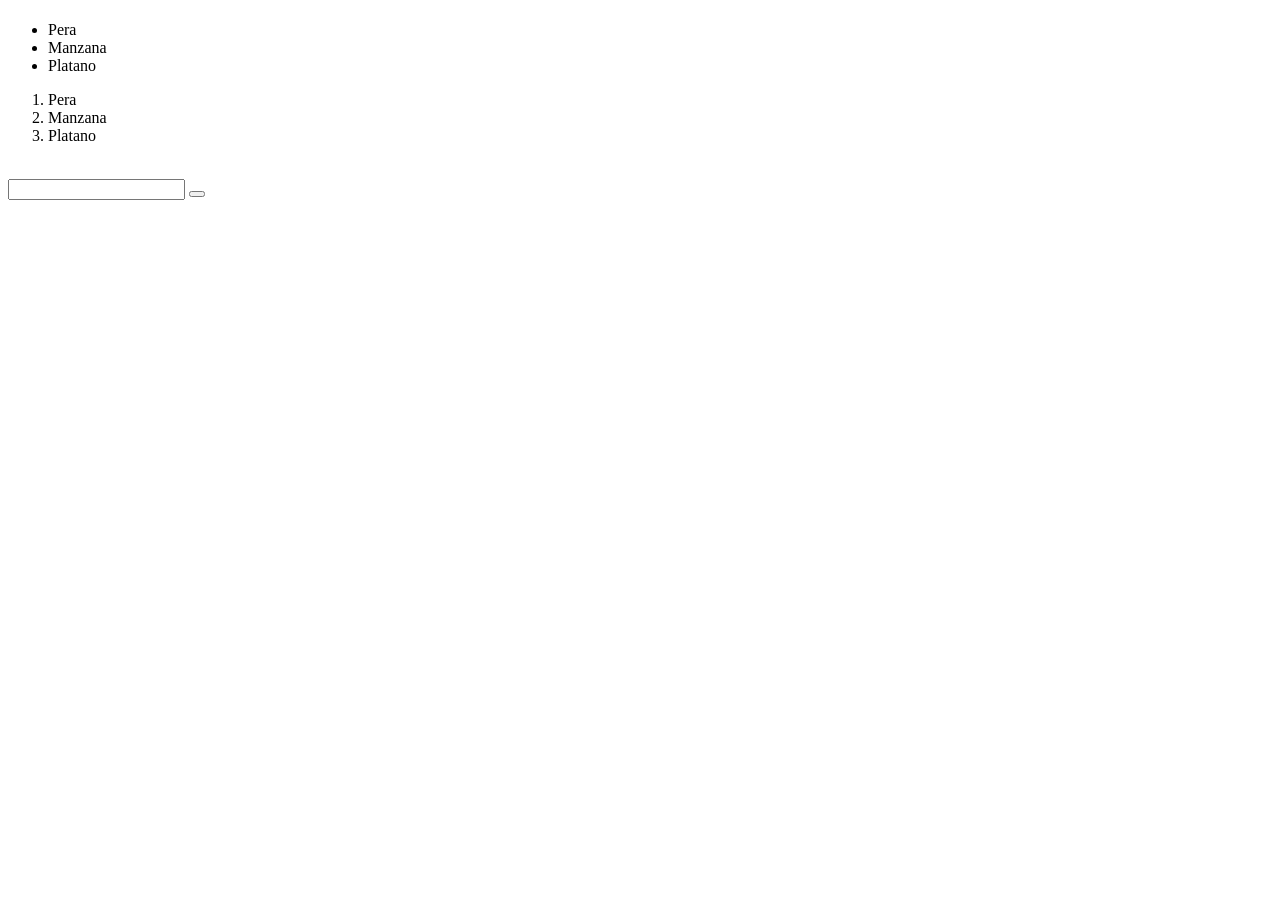
==== index.html @ 9698b6e4 "Add files via upload" ====
<!DOCTYPE html> <!-- Indica que tipo de documento estamos usando-->
<html lang="en"> <!--Contenedor de toda la página | lang = lenguaje de la página-->
<head> <!--Información interna de tu web-->
    <meta charset="UTF-8"> <!-- meta = metadato | charset puedes escoger el tipo de escritura (UTF-8 muestra la ñ y simbolos)-->
    <meta name="viewport" content="width=device-width, initial-scale=1.0"> <!-- Adapta tu web a celulares (responsive)-->
    <meta name="description" content="Los mejores especialistas a tu alcance,  agenta tu cita presencial o virtual">
    <meta rel="stylesheet" href="estilos.css"> <!--Conectar el HTML con el contenido | rel = relation | href = la ruta donde está el archivo-->
    <title>CLinica Iberoamericana | Atención profesional</title> <!-- Permite agregar un titulo que aparece en la pestaña del navegador-->
</head>
<body>
    <!-- Etiquetas semánticas-->
    <header></header> <!-- Ubicar el encabezado a tu web | logos - menús - navbar-->
    <nav></nav> <!-- Menú de navegación -->
    <main></main> <!-- Almacena el contenido principal de la pagina -->
    <section></section> <!-- Divide el contenido en bloques -->
    <div></div> <!--contenedor versatil dependiendo de los estilos configurados -->
    <footer></footer> <!-- Parte  final de la pagina-->

    <!-- Etiquetas para texto y contenido -->
     <h1></h1> <!-- Titulos -->
     <p></p> <!-- Parrafos -->
     <strong></strong> <!-- Tecto en negritas -->
     <em></em> <!-- Texto con énfasis -->

     <!-- Orden y listas-->
    <ul> <!-- Lista sin orden -->
        <li>Pera</li> <!-- Elemento de la lista -->
        <li> Manzana</li> 
        <li> Platano</li>
    </ul>
    <ol> <!-- Lista ordenada-->   
        <li>Pera</li> 
        <li> Manzana</li> 
        <li> Platano</li>
    </ol>

    <!-- imagenes y enlaces -->
     <img> <!-- Importar imagenes -->
     <a></a> <!-- Crear enlaces-->

    <!-- Formularios-->
    <form> <!-- Agrupar campos de entrada -->
        <label></label> <!-- tecto de acompañamiento al input -->
        <input> <!-- campo donde el usuario ingresa datos -->
        <button></button> <!-- boton de acción -->
</body>
</html>
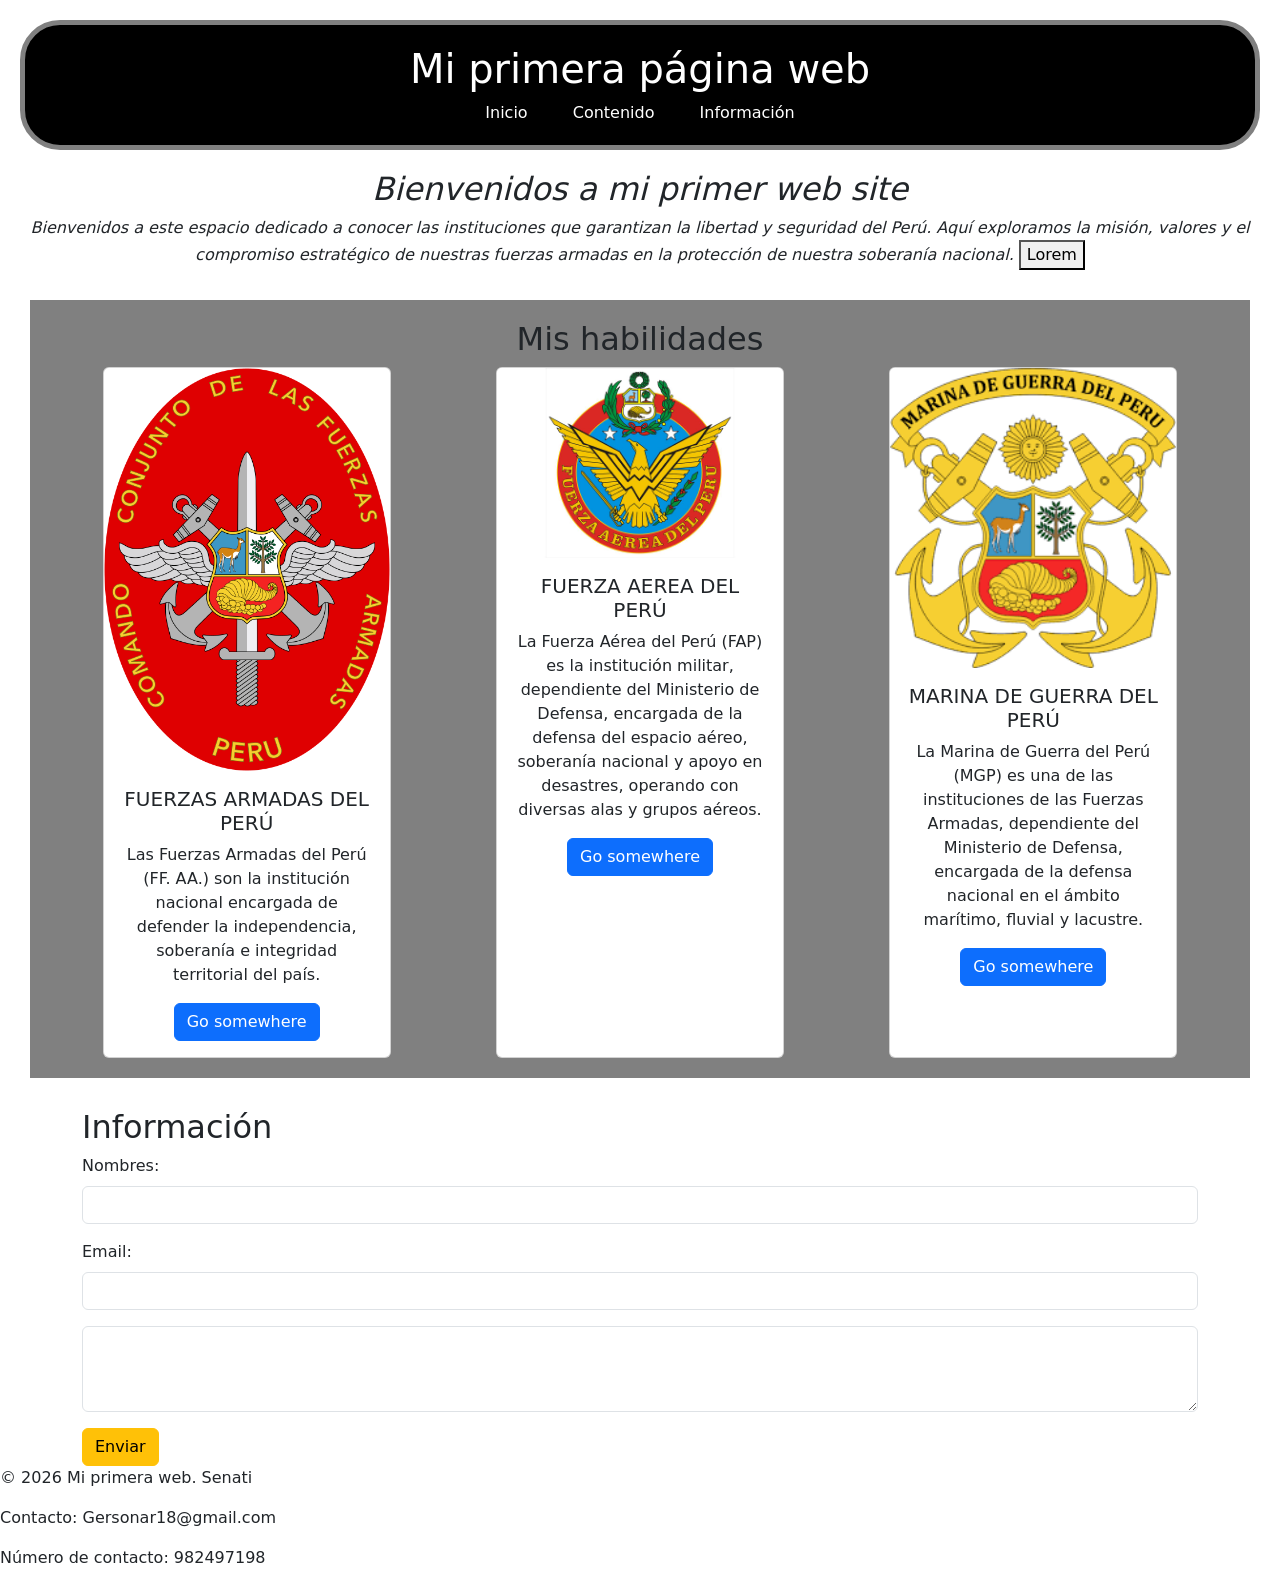
==== commit 2206ed86: "Update index.html" ====
--- a/index.html
+++ b/index.html
@@ -1,47 +1,90 @@
-<!DOCTYPE html> <!-- Indica que tipo de documento estamos usando-->
-<html lang="en"> <!--Contenedor de toda la página | lang = lenguaje de la página-->
-<head> <!--Información interna de tu web-->
-    <meta charset="UTF-8"> <!-- meta = metadato | charset puedes escoger el tipo de escritura (UTF-8 muestra la ñ y simbolos)-->
-    <meta name="viewport" content="width=device-width, initial-scale=1.0"> <!-- Adapta tu web a celulares (responsive)-->
-    <meta name="description" content="Los mejores especialistas a tu alcance,  agenta tu cita presencial o virtual">
-    <meta rel="stylesheet" href="estilos.css"> <!--Conectar el HTML con el contenido | rel = relation | href = la ruta donde está el archivo-->
-    <title>CLinica Iberoamericana | Atención profesional</title> <!-- Permite agregar un titulo que aparece en la pestaña del navegador-->
+<!DOCTYPE html>
+<html lang="en">
+
+<head>
+    <meta charset="UTF-8">
+    <meta name="viewport" content="width=device-width, initial-scale=1.0">
+    <link rel="stylesheet" href="css/estilos.css">
+    <link href="https://cdn.jsdelivr.net/npm/bootstrap@5.3.8/dist/css/bootstrap.min.css" rel="stylesheet" integrity="sha384-sRIl4kxILFvY47J16cr9ZwB07vP4J8+LH7qKQnuqkuIAvNWLzeN8tE5YBujZqJLB" crossorigin="anonymous">
+    <title>Mi web</title>
 </head>
+
 <body>
-    <!-- Etiquetas semánticas-->
-    <header></header> <!-- Ubicar el encabezado a tu web | logos - menús - navbar-->
-    <nav></nav> <!-- Menú de navegación -->
-    <main></main> <!-- Almacena el contenido principal de la pagina -->
-    <section></section> <!-- Divide el contenido en bloques -->
-    <div></div> <!--contenedor versatil dependiendo de los estilos configurados -->
-    <footer></footer> <!-- Parte  final de la pagina-->
+    <header>
+        <h1>Mi primera página web</h1>
+        <nav>
+            <a href="#inicio">Inicio</a>
+            <a href="#Contenido">Contenido</a>
+            <a href="#informacion">Información</a>
+        </nav>
+    </header>
+    <main>
+        <!-- Innicio -->
+        <section class="inicio">
+            <h2>Bienvenidos a mi primer web site</h2>
+            <p>Bienvenidos a este espacio dedicado a conocer las instituciones que garantizan la libertad y seguridad del Perú. Aquí exploramos la misión, valores y el compromiso estratégico de nuestras fuerzas armadas en la protección de nuestra soberanía nacional.
+            <button>Lorem</button>
+        </section>
 
-    <!-- Etiquetas para texto y contenido -->
-     <h1></h1> <!-- Titulos -->
-     <p></p> <!-- Parrafos -->
-     <strong></strong> <!-- Tecto en negritas -->
-     <em></em> <!-- Texto con énfasis -->
-
-     <!-- Orden y listas-->
-    <ul> <!-- Lista sin orden -->
-        <li>Pera</li> <!-- Elemento de la lista -->
-        <li> Manzana</li> 
-        <li> Platano</li>
-    </ul>
-    <ol> <!-- Lista ordenada-->   
-        <li>Pera</li> 
-        <li> Manzana</li> 
-        <li> Platano</li>
-    </ol>
-
-    <!-- imagenes y enlaces -->
-     <img> <!-- Importar imagenes -->
-     <a></a> <!-- Crear enlaces-->
-
-    <!-- Formularios-->
-    <form> <!-- Agrupar campos de entrada -->
-        <label></label> <!-- tecto de acompañamiento al input -->
-        <input> <!-- campo donde el usuario ingresa datos -->
-        <button></button> <!-- boton de acción -->
+        <!-- Contenido -->
+        <section class="main-contenido">
+            <h2>Mis habilidades</h2>
+            <div class="contenedor-cards">
+                <div class="card" style="width: 18rem;">
+                    <img src="img/img-ejemplo.png" class="card-img-top" alt="...">
+                    <div class="card-body">
+                        <h5 class="card-title">FUERZAS ARMADAS DEL PERÚ</h5>
+                        <p class="card-text">Las Fuerzas Armadas del Perú (FF. AA.) son la institución nacional encargada de defender la independencia, soberanía e integridad territorial del país.</p>
+                        <a href="#" class="btn btn-primary">Go somewhere</a>
+                    </div>
+                </div>
+                <div class="card" style="width: 18rem;">
+                    <img src="img/fuerza-aerea.jpg" class="card-img-top" alt="...">
+                    <div class="card-body">
+                        <h5 class="card-title">FUERZA AEREA DEL PERÚ</h5>
+                        <p class="card-text">La Fuerza Aérea del Perú (FAP) es la institución militar, dependiente del Ministerio de Defensa, encargada de la defensa del espacio aéreo, soberanía nacional y apoyo en desastres, operando con diversas alas y grupos aéreos.</p>
+                        <a href="#" class="btn btn-primary">Go somewhere</a>
+                    </div>
+                </div>
+                <div class="card" style="width: 18rem;">
+                    <img src="img/Marina.png" class="card-img-top" alt="...">
+                    <div class="card-body">
+                        <h5 class="card-title">MARINA DE GUERRA DEL PERÚ</h5>
+                        <p class="card-text">La Marina de Guerra del Perú (MGP) es una de las instituciones de las Fuerzas Armadas, dependiente del Ministerio de Defensa, encargada de la defensa nacional en el ámbito marítimo, fluvial y lacustre.</p>
+                        <a href="#" class="btn btn-primary">Go somewhere</a>
+                    </div>
+                </div>
+ 
+            </div>
+        </section>
+        
+        <!-- Información -->
+        <div class="container-md">
+            <h2>Información</h2>
+            <form>
+                <div class="mb-3">
+                    <label class="form-label">Nombres: </label>
+                    <input type="text" class="form-control">
+                </div>
+                <div class="mb-3">
+                    <label class="form-label">Email: </label>
+                    <input type="email" class="form-control">
+                </div>
+ 
+                <div class="mb-3">
+                    <textarea class="form-control" rows="3"></textarea>
+                </div>
+               
+                <button type="button" class="btn btn-warning">Enviar</button>
+            </form>
+        </div>
+        </section>
+        <footer>
+            <p>&copy; 2026 Mi primera web. Senati</p>
+            <p>Contacto: Gersonar18@gmail.com</p>
+            <p>Número de contacto: 982497198</p>
+        </footer>   
+    </main>
+    <script src="https://cdn.jsdelivr.net/npm/bootstrap@5.3.8/dist/js/bootstrap.bundle.min.js" integrity="sha384-FKyoEForCGlyvwx9Hj09JcYn3nv7wiPVlz7YYwJrWVcXK/BmnVDxM+D2scQbITxI" crossorigin="anonymous"></script>
 </body>
-</html>+</html>
--- a/css/estilos.css
+++ b/css/estilos.css
@@ -0,0 +1,104 @@
+/*
+        Para establecer estilos en una etiqueta/clase/id <- selectores
+        selector{
+            "propiedades":"valor"
+        }
+        */
+body {
+    /*Textos y fuentes */
+    font-family: Arial, Helvetica, sans-serif;
+    /*color: red;
+            font-size: 16px;
+            text-align: center;
+            font-weight: 800;
+            font-style: italic;*/
+}
+ 
+/* Estilo para clase */
+.inicio {
+    text-align: center;
+    font-style: italic;
+}
+ 
+header {
+    /*Cambio de color fondo*/
+    background-color: black;
+    /* background: fondo | background-color: cambia color de fondo*/
+    color: white;
+    /*color: cambia el color del texto*/
+    padding: 20px;
+    /* padding: Espacio interno de una etiqueta |
+            padding: global
+            padding: (top-bottom) (left-right)
+            padding: top (left - right) bottom;
+            padding: top right bottom left*/
+    /* ubicaciones del paddding
+                padding-top
+                padding-bottom
+                padding-left
+                padding-right
+            */
+    border: 5px solid gray;
+    /* border: Trabaja con el marco del contenedor/etiqueta  
+            border: grosor tipo color;
+            tipos de bordes:
+            solid - linea continua
+            dashed - linea discontinua
+            dotted - puntos
+            double - 2 lineas
+            inset - sombra top
+            outset - sombra bottom
+            none - sin estilos
+            */
+    border-radius: 40px;
+    /* border-radius: Trabaja con el marco doblando las esquinas*/
+ 
+    margin: 20px;
+    /* margin: espacio existente fuera de la etiqueta*/
+    /*
+            margin: global
+            margin: (top-bottom) (left-right)
+            margin: top (left - right) bottom;
+            padding: top right bottom left
+ 
+            ubicaciones del paddding
+                margin-top
+                margin-bottom
+                margin-left
+                margin-right
+            */
+    text-align: center;
+}
+ 
+header nav a {
+    color: #fff;
+    text-decoration: none;
+    margin: 20px;
+}
+ 
+/* Estilo para id */
+#Habilidades {
+    text-align: center;
+}
+
+
+.main-contenido{
+    margin: 30px;
+    text-align: center;
+    background-color: gray;
+    padding: 20px;
+}
+
+.contenedor-cards{
+    display:flex;
+    flex-wrap: wrap; /* permitir que los elementos bajen a otra fila*/
+    justify-content: space-around;
+}
+
+.footer{
+    margin-top: 60px;
+    text-align: center;
+    background-color: black;
+    color: #fff;
+    padding: 20px;
+}
